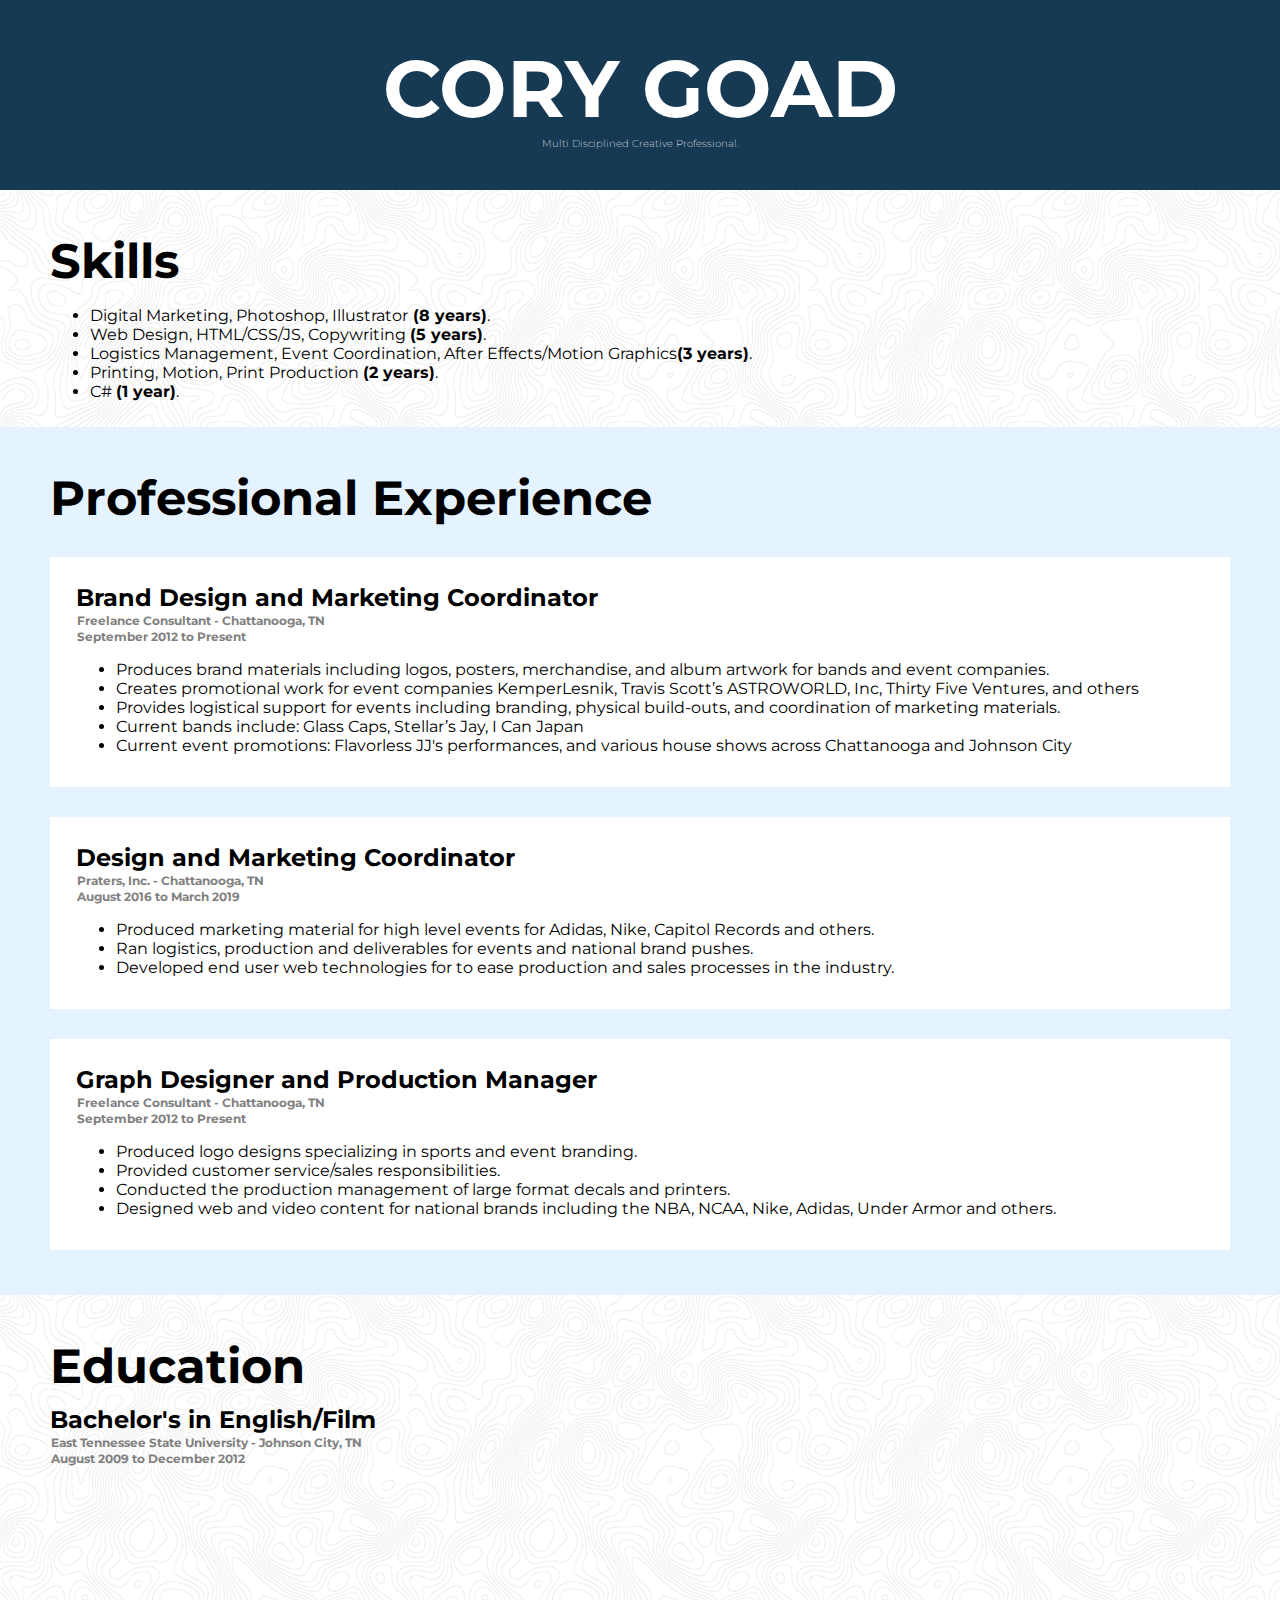
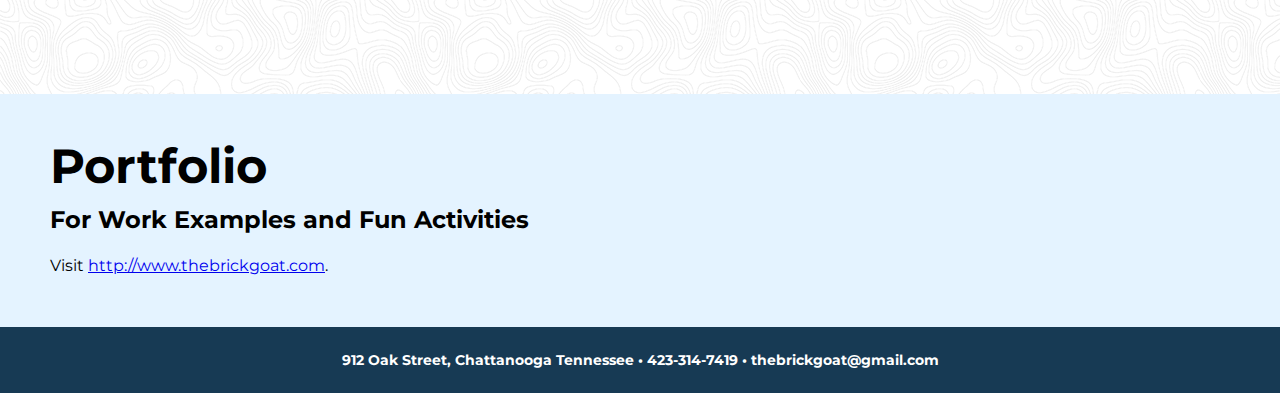
==== resume.html @ 7df72b38 "intial commit" ====
<!DOCTYPE html>
<html>

<head>
    <link href="https://fonts.googleapis.com/css?family=Montserrat:400,700|VT323" rel="stylesheet">
    <link rel="stylesheet" href="https://use.fontawesome.com/releases/v5.8.2/css/all.css"
        integrity="sha384-oS3vJWv+0UjzBfQzYUhtDYW+Pj2yciDJxpsK1OYPAYjqT085Qq/1cq5FLXAZQ7Ay" crossorigin="anonymous">
    <style>
        html,
        body {
            touch-action: manipulation;
            font-family: Montserrat, sans-serif;
            margin: 0;
            padding: 0
        }

        header {
            background: rgb(23, 58, 84);
            margin: 0;
            padding: 10px 0;
            color: white
        }

        header h1 {
            font-size: 5em;
            margin-top: 30px;
            margin-bottom: 0px;
            text-align: center
        }

        header h2 {
            font-size: .65em;
            margin-top: 0px;
            font-weight: 200;
            margin-bottom: 30px;
            text-align: center
        }

        .content h1 {
            font-size: 3em;
            margin-bottom: 0
        }

        .content h2 {
            margin-top: 10px;
            font-size: 1.5em;
            margin-bottom: 0;
        }

        .content h3 {
            margin: 1px;
            font-size: .75em;
            color: grey
        }

        .content {
            font-size: 1em
        }

        .skills {
            padding: 10px 50px;
            background: url(/imgs/topography.png)
        }

        .jobs {
            padding: 10px 50px;
            background: #e4f3ff;
            padding-bottom: 15px;
        }

        .job {
            border: solid white 1px;
            margin: 30px 0;
            padding: 15px 25px;
            background-color: white;
        }

        .education {
            padding: 10px 50px;
            padding-bottom: 40px;
            background: url(/imgs/topography.png);
            overflow: hidden;
            position: relative;
            width: auto;
        }

        .education .left {
            float: left;
            width: 30%;
        }

        .education .right {
            float: right;
            margin: -140px -52px;
            overflow: hidden;
            margin-top: -101px;
        }

        @media screen and (max-width:1000px) {
            .education .left {
                float: none;
                width: 100%;
            }

            .education .right {
                padding-top: 30px;
                float: none;
                width: auto;
                margin: auto;
                overflow: hidden;
            }

        }

        .portfolio {
            padding: 10px 50px;
            background: #e4f3ff;
            padding-bottom: 30px;
        }

        p {
            margin: 22px 0
        }

        footer {
            background: rgb(23, 58, 84);
            text-align: center;
            padding: 10px;
            font-size: .75em;
            color: white
        }
    </style>
</head>

<body>
    <header>
        <h1>CORY GOAD</h1>
        <h2>Multi Disciplined Creative Professional.</h2>
    </header>
    <div class="content">
        <div class="skills">
            <h1><i class="fas fa-pencil-ruler"></i> Skills</h1>
            <ul>
                <li>Digital Marketing, Photoshop, Illustrator<b> (8 years)</b>.</li>
                <li>Web Design, HTML/CSS/JS, Copywriting <b>(5 years)</b>.</li>
                <li>Logistics Management, Event Coordination, After Effects/Motion Graphics<b>(3 years)</b>.</li>
                <li>Printing, Motion, Print Production <b>(2 years)</b>.</li>
                <li>C# <b>(1 year)</b>.</li>

            </ul>
            
        </div>
        <div class="jobs">
            <h1><i class="fas fa-user-tie"></i> Professional Experience</h1>
            <div class="job">
                <h2>Brand Design and Marketing Coordinator</h2>
                <h3>Freelance Consultant - Chattanooga, TN </h3>
                <h3>September 2012 to Present </h3>
                <ul>
                    <li>Produces brand materials including logos, posters, merchandise, and album artwork for bands and
                        event
                        companies.</li>
                    <li> Creates promotional work for event companies KemperLesnik, Travis Scott’s
                        ASTROWORLD, Inc, Thirty Five Ventures, and others
                    </li>
                    <li>Provides logistical support for events including branding, physical build-outs, and coordination
                        of
                        marketing materials.</li>
                    <li> Current bands include: Glass Caps, Stellar’s Jay, I Can Japan</li>
                    <li>Current event promotions: Flavorless JJ's performances, and various house shows across
                        Chattanooga
                        and
                        Johnson City</li>
                </ul>
            </div>
            <div class="job">
                <h2>Design and Marketing Coordinator </h2>
                <h3>Praters, Inc. - Chattanooga, TN </h3>
                <h3>August 2016 to March 2019 </h3>
                <ul>
                    <li>Produced marketing material for high level events for Adidas, Nike, Capitol Records and others.
                    </li>
                    <li>Ran logistics, production and deliverables for events and national brand pushes.
                    </li>
                    <li>Developed end user web technologies for to ease production and sales processes in the industry.
                    </li>
                </ul>
            </div>
            <div class="job">
                <h2>Graph Designer and Production Manager</h2>
                <h3>Freelance Consultant - Chattanooga, TN </h3>
                <h3>September 2012 to Present </h3>
                <ul>
                    <li>Produced logo designs specializing in sports and event branding.</li>
                    <li> Provided customer service/sales responsibilities.
                    </li>
                    <li>Conducted the production management of large format decals and printers.</li>
                    <li> Designed web and video content for national brands including the NBA, NCAA, Nike, Adidas, Under
                        Armor and others.</li>
                </ul>
            </div>
        </div>
        <div class="education">
            <h1><i class="fas fa-graduation-cap"></i> Education</h1>

            <div class="left">
                <h2>Bachelor's in English/Film</h2>
                <h3>East Tennessee State University - Johnson City, TN </h3>
                <h3> August 2009 to December 2012</h3>
            </div>
            <div class="right">
                <div class="mapouter">
                    <div class="gmap_canvas"><iframe width="600" height="500" id="gmap_canvas"
                            src="https://maps.google.com/maps?q=etsu&t=&z=13&ie=UTF8&iwloc=&output=embed"
                            frameborder="0" scrolling="no" marginheight="0" marginwidth="0"></iframe><a
                            href="https://www.crocothemes.net"></a></div>
                    <style>
                        .mapouter {
                            position: relative;
                            text-align: right;
                            height: 500px;
                            width: 600px;
                        }

                        .gmap_canvas {
                            overflow: hidden;
                            background: none !important;
                            height: 500px;
                            width: 600px;
                        }
                    </style>
                </div>
            </div>

        </div>
        <div class="portfolio">
            <h1><i class="fas fa-images"></i> Portfolio</h1>
            <h2>For Work Examples and Fun Activities</h2>
            <p>Visit <a href="http://www.thebrickgoat.com">http://www.thebrickgoat.com</a>.</p>
        </div>
    </div>
    <footer>
        <h3>912 Oak Street, Chattanooga Tennessee &bull; 423-314-7419 &bull; thebrickgoat@gmail.com </h3>
    </footer>
</body>

</html>
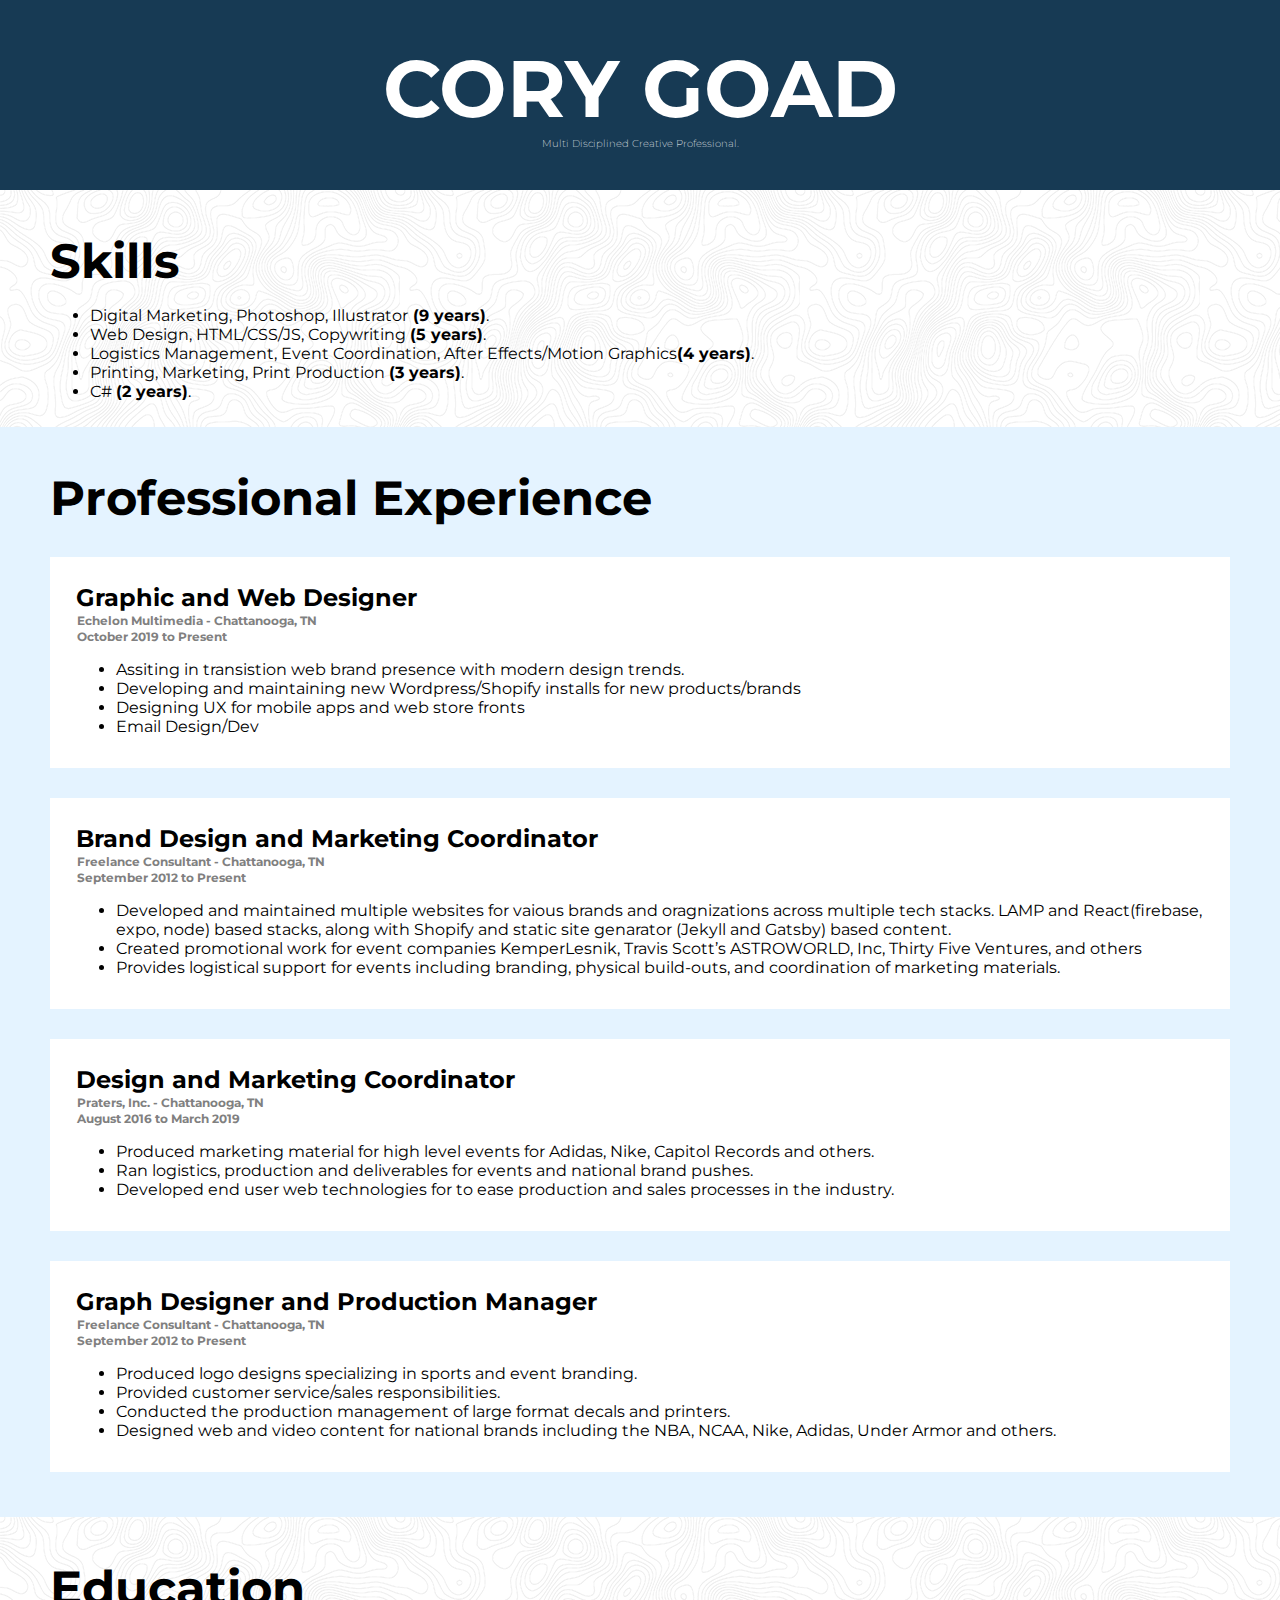
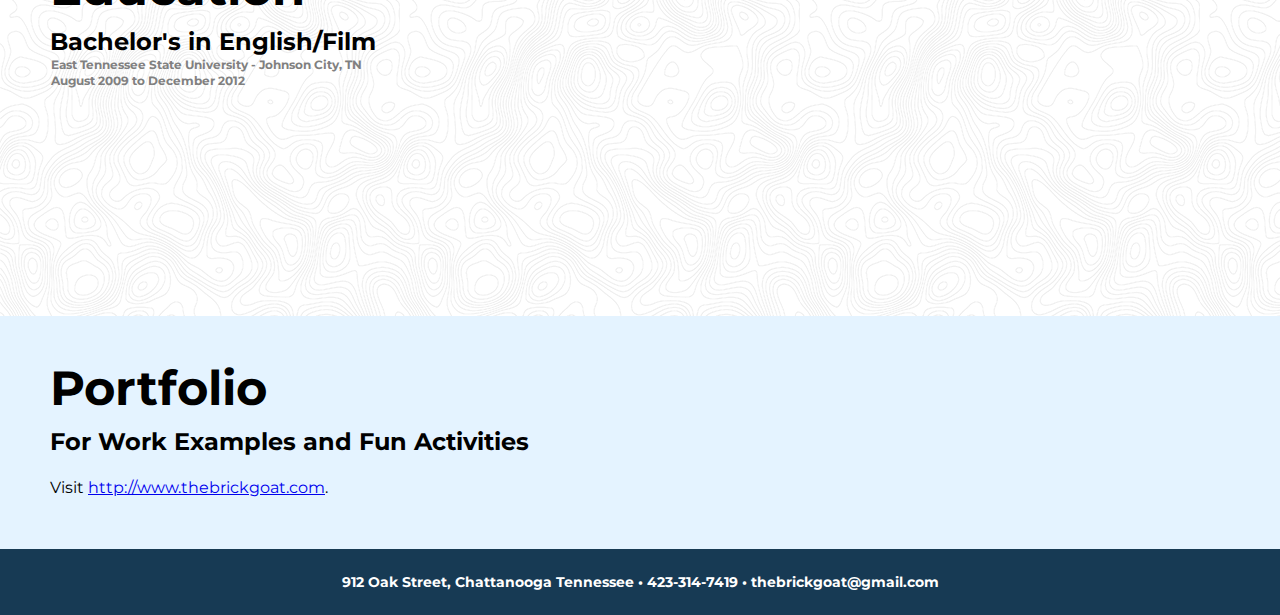
==== commit 0ce5a43f: "Update Resume" ====
--- a/resume.html
+++ b/resume.html
@@ -141,36 +141,39 @@
         <div class="skills">
             <h1><i class="fas fa-pencil-ruler"></i> Skills</h1>
             <ul>
-                <li>Digital Marketing, Photoshop, Illustrator<b> (8 years)</b>.</li>
+                <li>Digital Marketing, Photoshop, Illustrator<b> (9 years)</b>.</li>
                 <li>Web Design, HTML/CSS/JS, Copywriting <b>(5 years)</b>.</li>
-                <li>Logistics Management, Event Coordination, After Effects/Motion Graphics<b>(3 years)</b>.</li>
-                <li>Printing, Motion, Print Production <b>(2 years)</b>.</li>
-                <li>C# <b>(1 year)</b>.</li>
-
+                <li>Logistics Management, Event Coordination, After Effects/Motion Graphics<b>(4 years)</b>.</li>
+                <li>Printing, Marketing, Print Production <b>(3 years)</b>.</li>
+                <li>C# <b>(2 years)</b>.</li>
             </ul>
             
         </div>
         <div class="jobs">
             <h1><i class="fas fa-user-tie"></i> Professional Experience</h1>
+            <div class="job">
+                <h2>Graphic and Web Designer</h2>
+                <h3>Echelon Multimedia  - Chattanooga, TN </h3>
+                <h3>October 2019 to Present </h3>
+                <ul>
+                    <li>Assiting in transistion web brand presence with modern design trends. </li>
+                    <li>Developing and maintaining new Wordpress/Shopify installs for new products/brands</li>
+                    <li>Designing UX for mobile apps and web store fronts</li>
+                    <li>Email Design/Dev </li>
+                </ul>
+            </div>
             <div class="job">
                 <h2>Brand Design and Marketing Coordinator</h2>
                 <h3>Freelance Consultant - Chattanooga, TN </h3>
                 <h3>September 2012 to Present </h3>
                 <ul>
-                    <li>Produces brand materials including logos, posters, merchandise, and album artwork for bands and
-                        event
-                        companies.</li>
-                    <li> Creates promotional work for event companies KemperLesnik, Travis Scott’s
+                    <li>Developed and maintained multiple websites for vaious brands and oragnizations across multiple tech stacks. LAMP and React(firebase, expo, node) based stacks, along with Shopify and static site genarator (Jekyll and Gatsby) based content. </li>
+                    <li>Created promotional work for event companies KemperLesnik, Travis Scott’s
                         ASTROWORLD, Inc, Thirty Five Ventures, and others
                     </li>
                     <li>Provides logistical support for events including branding, physical build-outs, and coordination
                         of
                         marketing materials.</li>
-                    <li> Current bands include: Glass Caps, Stellar’s Jay, I Can Japan</li>
-                    <li>Current event promotions: Flavorless JJ's performances, and various house shows across
-                        Chattanooga
-                        and
-                        Johnson City</li>
                 </ul>
             </div>
             <div class="job">
@@ -212,8 +215,8 @@
                 <div class="mapouter">
                     <div class="gmap_canvas"><iframe width="600" height="500" id="gmap_canvas"
                             src="https://maps.google.com/maps?q=etsu&t=&z=13&ie=UTF8&iwloc=&output=embed"
-                            frameborder="0" scrolling="no" marginheight="0" marginwidth="0"></iframe><a
-                            href="https://www.crocothemes.net"></a></div>
+                            frameborder="0" scrolling="no" marginheight="0" marginwidth="0"></iframe>
+                         </div>
                     <style>
                         .mapouter {
                             position: relative;
